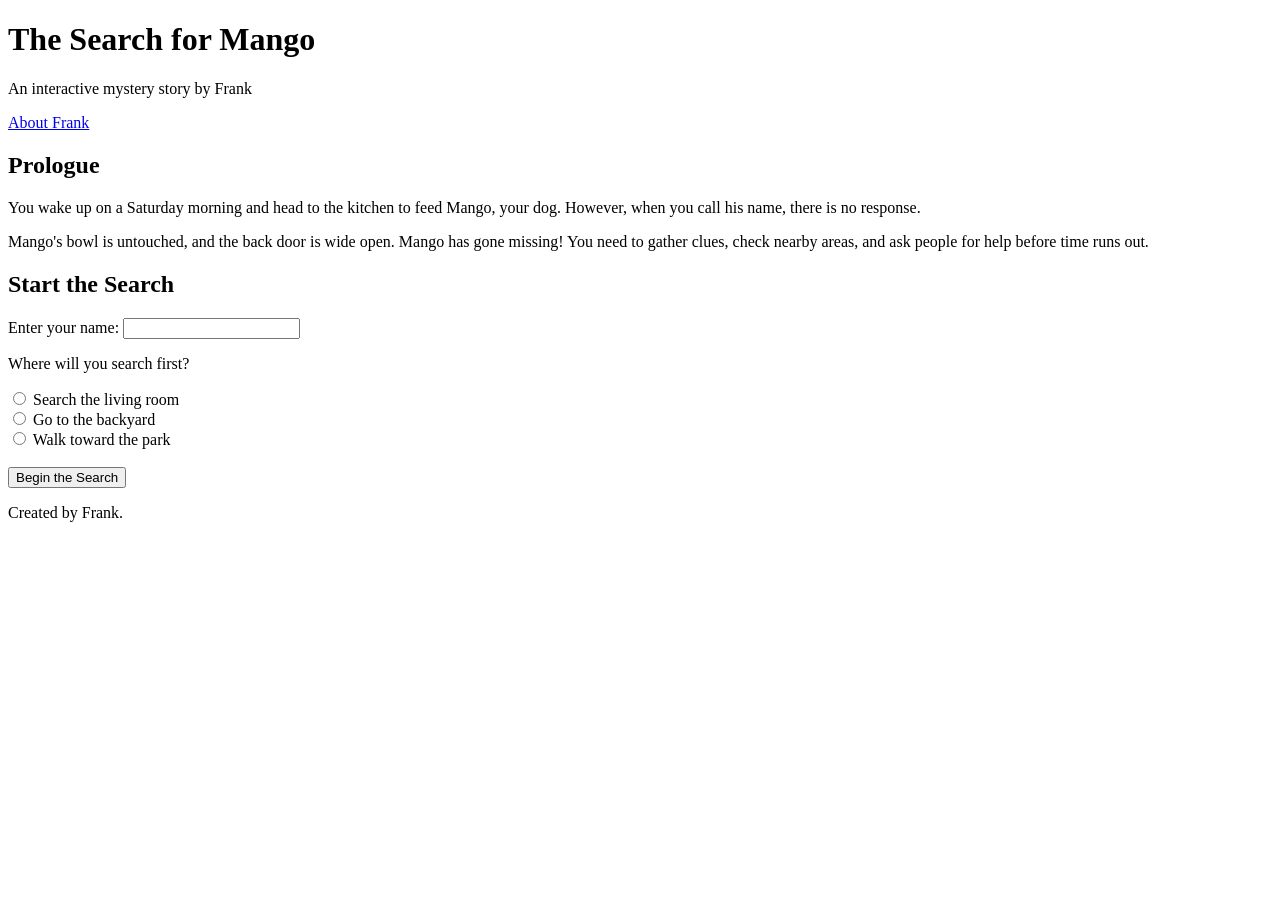
==== index.html @ 12393291 "frank nguyen" ====
<!DOCTYPE html>
<html lang="en">
<head>
    <meta charset="UTF-8">
    <meta name="viewport" content="width=device-width, initial-scale=1.0">
    <title>The Search for Mango</title>
</head>

<body>
    <header>
        <h1>The Search for Mango</h1>
        <p>An interactive mystery story by Frank</p>

        <a href="about.html">About Frank</a>
    </header>

    <main>
        <h2>Prologue</h2>

        <p>
            You wake up on a Saturday morning and head to the kitchen to feed Mango,
            your dog. However, when you call his name, there is no response.
        </p>

        <p>
            Mango's bowl is untouched, and the back door is wide open. Mango has gone
            missing! You need to gather clues, check nearby areas, and ask people for
            help before time runs out.
        </p>

        <h2>Start the Search</h2>

        <form action="game.html" method="get">
            <label for="name">Enter your name:</label>
            <input type="text" id="name" name="name" required>

            <p>Where will you search first?</p>

            <input type="radio" id="living-room" name="location" value="living-room" required>
            <label for="living-room">Search the living room</label>

            <br>

            <input type="radio" id="backyard" name="location" value="backyard">
            <label for="backyard">Go to the backyard</label>

            <br>

            <input type="radio" id="park" name="location" value="park">
            <label for="park">Walk toward the park</label>

            <br><br>

            <button type="submit">Begin the Search</button>
        </form>
    </main>

    <footer>
        <p>Created by Frank.</p>
    </footer>
</body>
</html>
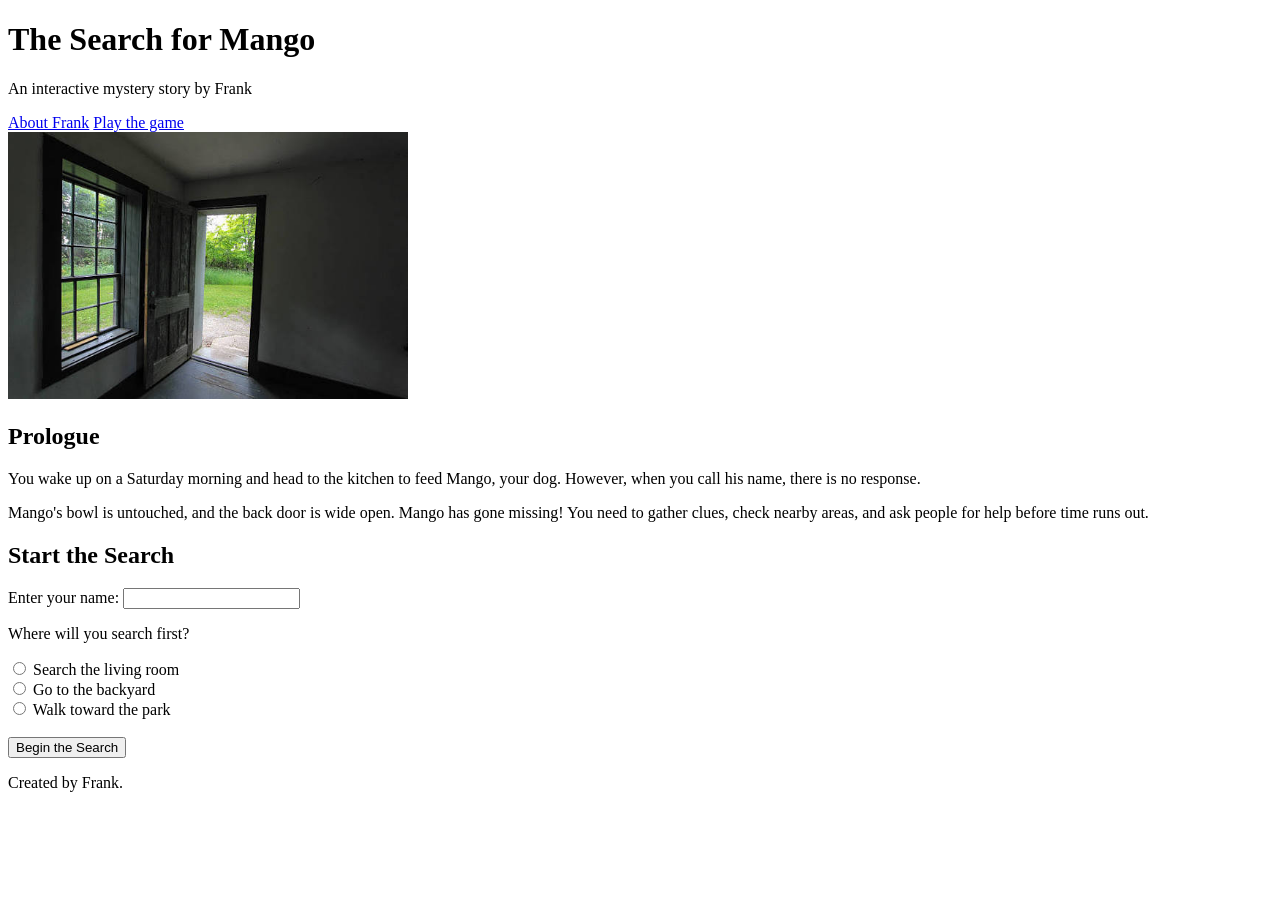
==== commit 5d8a3bc4: "Mango Story Game" ====
--- a/index.html
+++ b/index.html
@@ -12,7 +12,10 @@
         <p>An interactive mystery story by Frank</p>
 
         <a href="about.html">About Frank</a>
+        <a href="game.html">Play the game</a>
     </header>
+
+    <img src="BackDoor.jpeg" alt="Rubik's Cube" width="400">
 
     <main>
         <h2>Prologue</h2>
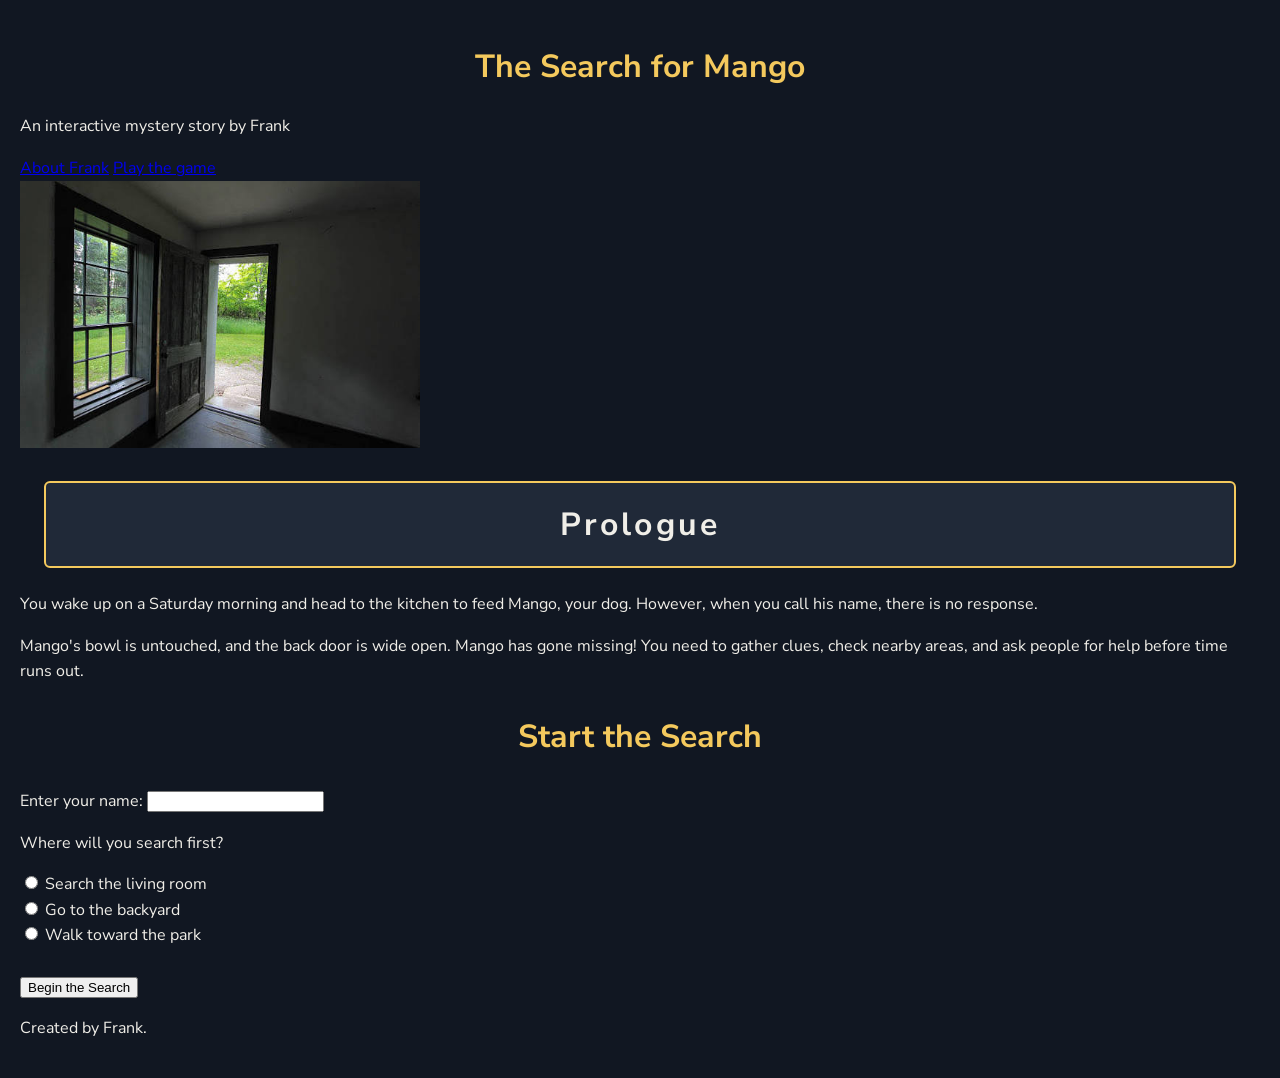
==== commit 18661c47: "Gamess" ====
--- a/index.html
+++ b/index.html
@@ -4,6 +4,7 @@
     <meta charset="UTF-8">
     <meta name="viewport" content="width=device-width, initial-scale=1.0">
     <title>The Search for Mango</title>
+    <link rel="stylesheet" href="style.css">
 </head>
 
 <body>
@@ -18,7 +19,7 @@
     <img src="BackDoor.jpeg" alt="Rubik's Cube" width="400">
 
     <main>
-        <h2>Prologue</h2>
+        <h2 class="subheading">Prologue</h2>
 
         <p>
             You wake up on a Saturday morning and head to the kitchen to feed Mango,
--- a/style.css
+++ b/style.css
@@ -0,0 +1,45 @@
+@import url('https://fonts.googleapis.com/css2?family=Nunito+Sans:wght@400;600;700;800&display=swap');
+
+body {
+  background-color: #111722;
+  color: #f0eee8;
+  font-family: 'Nunito Sans', Arial, sans-serif;
+  line-height: 1.6;
+  margin: 0;
+  padding: 1.25rem;
+}
+
+h1, h2, h3, h4 {
+  color: #f4c95d;
+  font-size: 32px;
+  font-family: 'Nunito Sans', Arial, sans-serif;
+  text-align: center;
+}
+
+.subheading {
+  background-color: #202938;
+  color: #f0eee8;
+  text-align: center;
+  letter-spacing: 0.1em;
+  border: 2px solid #f4c95d;
+  border-radius: 6px;
+  margin: 1.5rem;
+  padding: 1rem;
+}
+
+#inventory-display {
+  font-size: 20px;
+  color: #f4c95d;
+  background-color: #283027;
+  padding: 15px;
+  border: 1px solid #54634a;
+  border-radius: 6px;
+}
+
+.card {
+  padding: 20px;
+  border: 2px solid #f4c95d;
+  border-radius: 8px;
+  background-color: #202938;
+  text-align: left;
+}
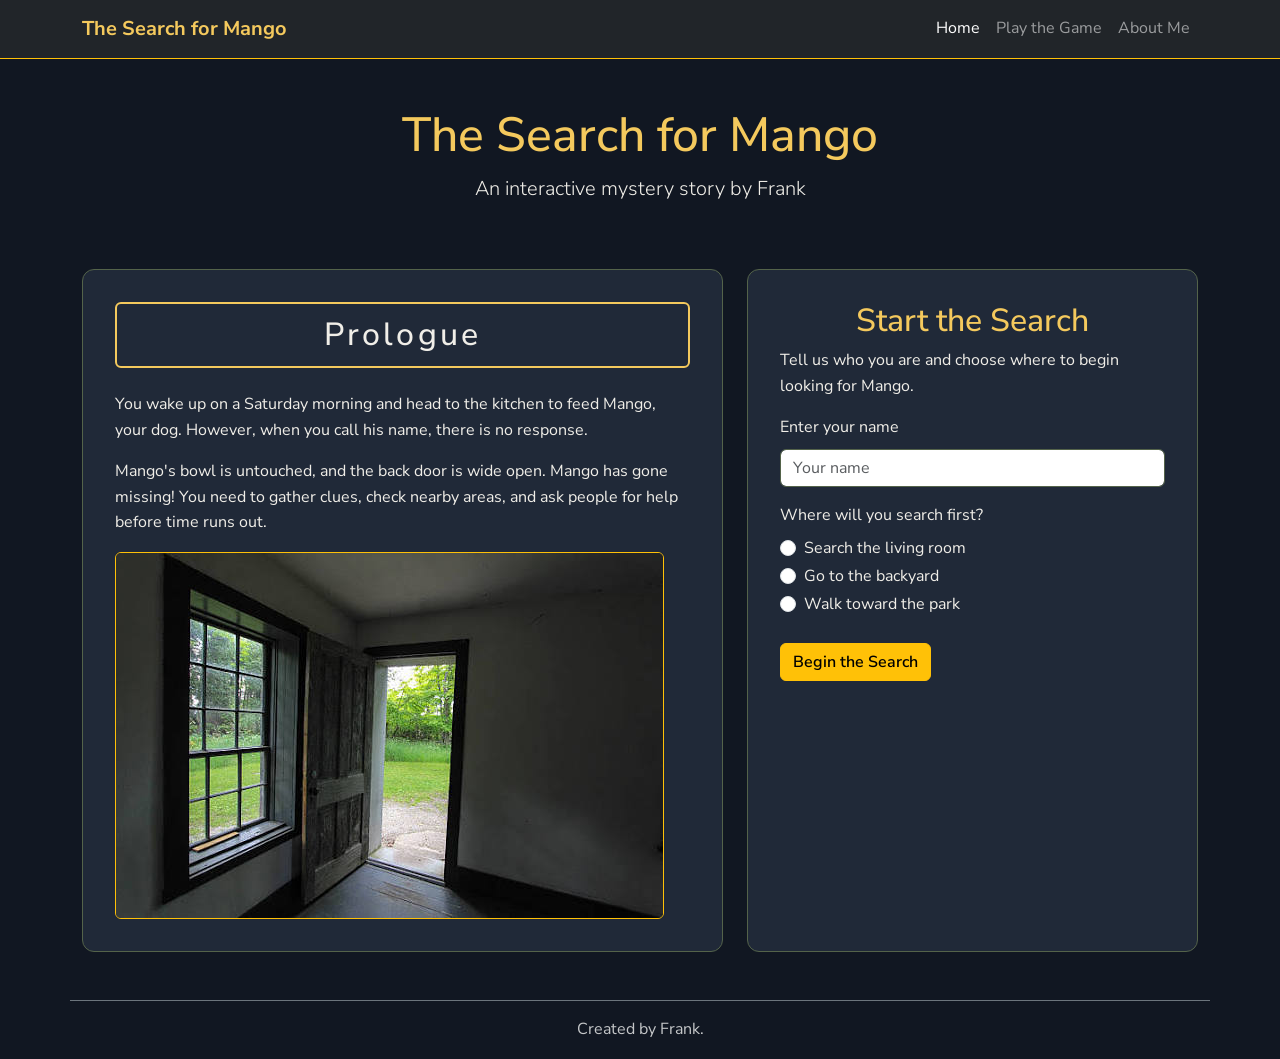
==== commit c21cfcd8: "game5" ====
--- a/index.html
+++ b/index.html
@@ -4,63 +4,86 @@
     <meta charset="UTF-8">
     <meta name="viewport" content="width=device-width, initial-scale=1.0">
     <title>The Search for Mango</title>
+    <link href="https://cdn.jsdelivr.net/npm/bootstrap@5.3.8/dist/css/bootstrap.min.css" rel="stylesheet" integrity="sha384-sRIl4kxILFvY47J16cr9ZwB07vP4J8+LH7qKQnuqkuIAvNWLzeN8tE5YBujZqJLB" crossorigin="anonymous">
     <link rel="stylesheet" href="style.css">
 </head>
 
 <body>
-    <header>
+    <nav class="navbar navbar-expand-lg navbar-dark bg-dark border-bottom border-warning">
+        <div class="container">
+            <a class="navbar-brand fw-bold" href="index.html">The Search for Mango</a>
+            <button class="navbar-toggler" type="button" data-bs-toggle="collapse" data-bs-target="#mainNavbar" aria-controls="mainNavbar" aria-expanded="false" aria-label="Toggle navigation">
+                <span class="navbar-toggler-icon"></span>
+            </button>
+            <div class="collapse navbar-collapse" id="mainNavbar">
+                <ul class="navbar-nav ms-auto">
+                    <li class="nav-item"><a class="nav-link active" aria-current="page" href="index.html">Home</a></li>
+                    <li class="nav-item"><a class="nav-link" href="game.html">Play the Game</a></li>
+                    <li class="nav-item"><a class="nav-link" href="about.html">About Me</a></li>
+                </ul>
+            </div>
+        </div>
+    </nav>
+
+    <header class="container py-5 text-center">
         <h1>The Search for Mango</h1>
-        <p>An interactive mystery story by Frank</p>
-
-        <a href="about.html">About Frank</a>
-        <a href="game.html">Play the game</a>
+        <p class="lead">An interactive mystery story by Frank</p>
     </header>
 
-    <img src="BackDoor.jpeg" alt="Rubik's Cube" width="400">
+    <main class="container pb-5">
+        <div class="row g-4 align-items-stretch">
+            <section class="col-lg-7">
+                <div class="story-panel h-100">
+                    <h2 class="subheading">Prologue</h2>
+                    <p>
+                        You wake up on a Saturday morning and head to the kitchen to feed Mango,
+                        your dog. However, when you call his name, there is no response.
+                    </p>
+                    <p>
+                        Mango's bowl is untouched, and the back door is wide open. Mango has gone
+                        missing! You need to gather clues, check nearby areas, and ask people for
+                        help before time runs out.
+                    </p>
+                    <img src="BackDoor.jpeg" alt="The open back door where Mango disappeared" class="img-fluid rounded border border-warning">
+                </div>
+            </section>
 
-    <main>
-        <h2 class="subheading">Prologue</h2>
+            <section class="col-lg-5">
+                <div class="story-panel h-100">
+                    <h2>Start the Search</h2>
+                    <p>Tell us who you are and choose where to begin looking for Mango.</p>
+                    <form action="game.html" method="get">
+                        <div class="mb-3">
+                            <label for="name" class="form-label">Enter your name</label>
+                            <input type="text" class="form-control" id="name" name="name" placeholder="Your name" required>
+                        </div>
 
-        <p>
-            You wake up on a Saturday morning and head to the kitchen to feed Mango,
-            your dog. However, when you call his name, there is no response.
-        </p>
+                        <fieldset class="mb-4">
+                            <legend class="fs-6">Where will you search first?</legend>
+                            <div class="form-check">
+                                <input class="form-check-input" type="radio" id="living-room" name="location" value="living-room" required>
+                                <label class="form-check-label" for="living-room">Search the living room</label>
+                            </div>
+                            <div class="form-check">
+                                <input class="form-check-input" type="radio" id="backyard" name="location" value="backyard">
+                                <label class="form-check-label" for="backyard">Go to the backyard</label>
+                            </div>
+                            <div class="form-check">
+                                <input class="form-check-input" type="radio" id="park" name="location" value="park">
+                                <label class="form-check-label" for="park">Walk toward the park</label>
+                            </div>
+                        </fieldset>
 
-        <p>
-            Mango's bowl is untouched, and the back door is wide open. Mango has gone
-            missing! You need to gather clues, check nearby areas, and ask people for
-            help before time runs out.
-        </p>
-
-        <h2>Start the Search</h2>
-
-        <form action="game.html" method="get">
-            <label for="name">Enter your name:</label>
-            <input type="text" id="name" name="name" required>
-
-            <p>Where will you search first?</p>
-
-            <input type="radio" id="living-room" name="location" value="living-room" required>
-            <label for="living-room">Search the living room</label>
-
-            <br>
-
-            <input type="radio" id="backyard" name="location" value="backyard">
-            <label for="backyard">Go to the backyard</label>
-
-            <br>
-
-            <input type="radio" id="park" name="location" value="park">
-            <label for="park">Walk toward the park</label>
-
-            <br><br>
-
-            <button type="submit">Begin the Search</button>
-        </form>
+                        <button type="submit" class="btn btn-warning fw-semibold">Begin the Search</button>
+                    </form>
+                </div>
+            </section>
+        </div>
     </main>
 
-    <footer>
-        <p>Created by Frank.</p>
+    <footer class="container border-top border-secondary py-3 text-center">
+        <p class="mb-0">Created by Frank.</p>
     </footer>
+    <script src="https://cdn.jsdelivr.net/npm/bootstrap@5.3.8/dist/js/bootstrap.bundle.min.js" integrity="sha384-FKyoEForCGlyvwx9Hj09JcYn3nv7wiPVlz7YYwJrWVcXK/BmnVDxM+D2scQbITxI" crossorigin="anonymous"></script>
 </body>
-</html>+</html>
--- a/style.css
+++ b/style.css
@@ -6,34 +6,53 @@
   font-family: 'Nunito Sans', Arial, sans-serif;
   line-height: 1.6;
   margin: 0;
-  padding: 1.25rem;
+  padding: 0;
 }
 
 h1, h2, h3, h4 {
   color: #f4c95d;
-  font-size: 32px;
   font-family: 'Nunito Sans', Arial, sans-serif;
   text-align: center;
 }
 
+h1 {
+  font-size: clamp(2rem, 5vw, 3rem);
+}
+
+.navbar-brand {
+  color: #f4c95d;
+}
+
+.navbar-brand:hover,
+.navbar-brand:focus {
+  color: #ffe08a;
+}
+
+.story-panel {
+  background-color: #202938;
+  border: 1px solid #54634a;
+  border-radius: 0.75rem;
+  padding: clamp(1.25rem, 3vw, 2rem);
+}
+
 .subheading {
-  background-color: #202938;
   color: #f0eee8;
   text-align: center;
   letter-spacing: 0.1em;
   border: 2px solid #f4c95d;
   border-radius: 6px;
-  margin: 1.5rem;
-  padding: 1rem;
+  margin: 0 0 1.5rem;
+  padding: 0.75rem;
 }
 
 #inventory-display {
-  font-size: 20px;
+  overflow-wrap: anywhere;
+}
+
+.status-value {
   color: #f4c95d;
-  background-color: #283027;
-  padding: 15px;
-  border: 1px solid #54634a;
-  border-radius: 6px;
+  font-size: 1.15rem;
+  font-weight: 700;
 }
 
 .card {
@@ -43,3 +62,25 @@
   background-color: #202938;
   text-align: left;
 }
+
+#message-display:empty {
+  display: none;
+}
+
+.form-control {
+  border-color: #54634a;
+}
+
+.form-control:focus {
+  border-color: #f4c95d;
+  box-shadow: 0 0 0 0.25rem rgb(244 201 93 / 25%);
+}
+
+.form-check-input:checked {
+  background-color: #a77c16;
+  border-color: #f4c95d;
+}
+
+footer {
+  color: #c5c7c9;
+}
